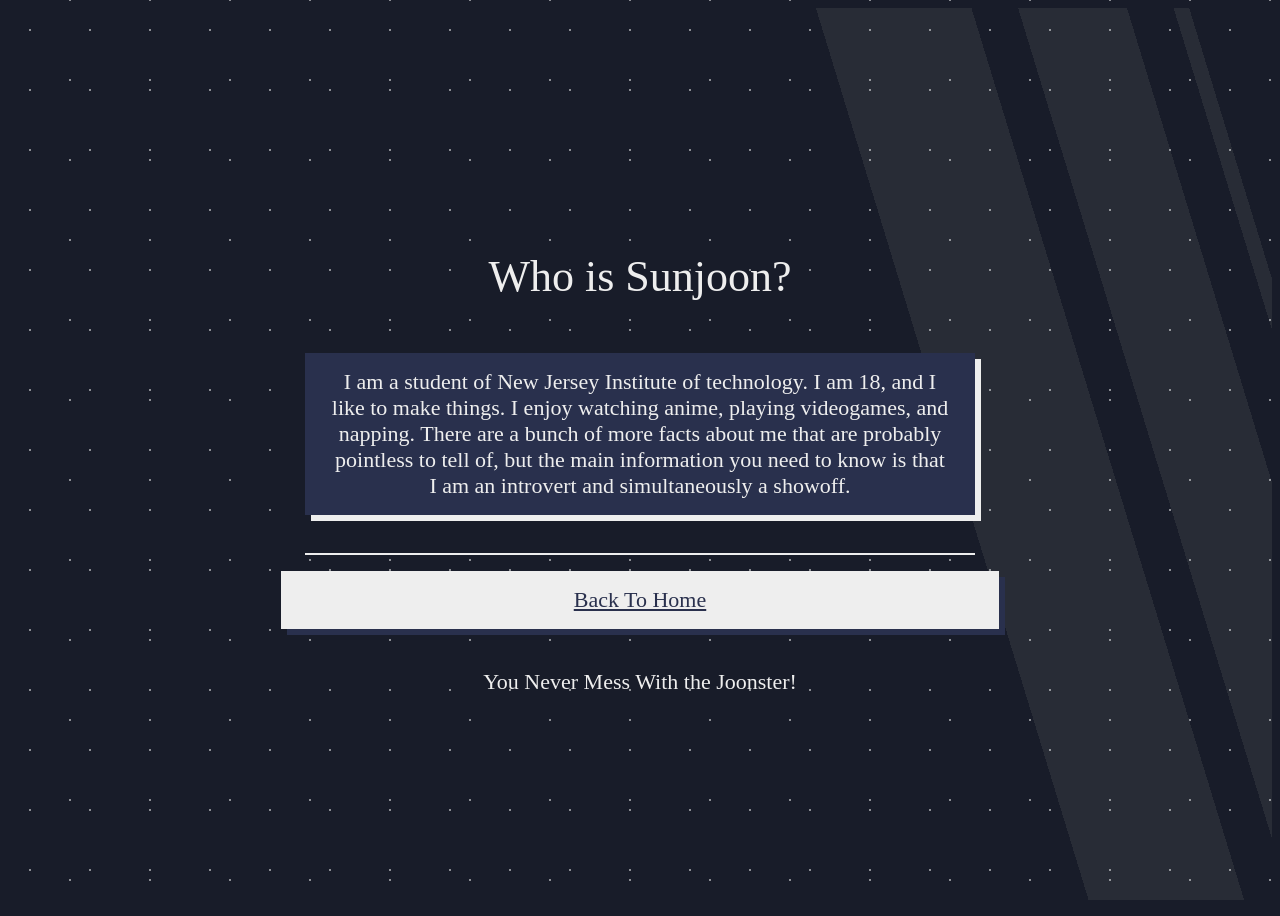
==== About_Sunjoon.html @ 95dc35d8 "Initial commit" ====
<!doctype html>
<html lang="en">
<head>
 <link rel="stylesheet" href="stylemode.css" />
  <meta charset="utf-8" />
  <meta name="viewport" content="width=device-width, initial-scale=1" />
  <title>About Sunjoon</title>
</head>
<main>

    <h1>Who is Sunjoon?</h1>
    <p class = box2>I am a student of New Jersey Institute of technology. I am 18, and I like to make things. I enjoy watching anime, playing videogames, and napping. There are a bunch of more facts about me that are probably pointless to tell of, but the main information you need to know is that I am an introvert and simultaneously a showoff. </p>
    
    
</main>
<hr>
<a href= "Padilla_Webpage.html" class ="box3">Back To Home</a>
<div class ="spacer"></div>
<footer>You Never Mess With the Joonster!</footer>
</html>
---- stylemode.css ----
body::before {
    content: "";
    position: fixed;
    background-attachment: fixed;
    background-size: cover;
    background-repeat: repeat;
    top: 0;
    left: 0;
    width: 300%;
    height: 300%;
    background-image:
      radial-gradient(white 0.8px, transparent 0.8px),
      radial-gradient(white 0.8px, transparent 0.8px);
    background-size: 60px 60px, 80px 80px;
    background-position: 0 0, 30px 40px;
    opacity: 0.5;
    z-index: -5;
    animation: starTwinkle1 6s ease-in-out infinite alternate;
  }
  

  body::after {
    content: "";
    position: absolute;
    inset: 0;
    background-attachment: fixed;
    background-size: cover;
    background-repeat: repeat;
    width: 100%;
    height: 100%;
    /* two angled band sets: 73deg (multiple narrow bands) + 30deg (wide band) */
    background-image:
      linear-gradient(
        73deg,
        transparent 0%,
        transparent 70%,
        #282c36 70%,
        #282c36 80%,
        transparent 80%,
        transparent 83%,
        #282c36 83%,
        #282c36 90%,
        transparent 90%,
        transparent 93%,
        #282c36 93%,
        #282c36 94%,
        transparent 94%,
        transparent 100%
      );
  filter: blur(0px);
  opacity: 1;
  z-index: -6;
  pointer-events: none;
} 

.angle {
  position: absolute;
  width: 100%;
  height: 100%;
  pointer-events: none;
  z-index: -6;
  opacity: 1;

  background-image: linear-gradient(
    176deg,
    transparent 0px,
    transparent 500px,
    #272b3dff 500px,
    #272b3dff 800px,
    transparent 800px,
    transparent 1000px

  );
  background-position-y: -300px;
  background-repeat: no-repeat;
}
.angle2,
.angle3 {
  position: absolute;
  top: 0;
  left: 50%;                /* anchor to center */
  transform: translateX(-50%); /* center horizontally */
  width: 300%;
  height: 100%;
  pointer-events: none;
  opacity: 1;
  background-repeat: no-repeat;
  z-index: -6;
}

/* Angle2 specific gradient */
.angle2 {
  background-image: linear-gradient(
    170deg,
    transparent 0px,
    transparent 1000px,
    #282c36 1000px,
    #282c36 1200px,
    transparent 1200px,
    transparent 1225px,
    #282c36 1225px,
    #282c36 1275px,
    transparent 1275px,
    transparent 1600px
  );
  background-position: center 0;
}

/* Angle3 specific gradient */
.angle3 {
  z-index: -7;  /* keep behind angle2 */
  background-image: linear-gradient(
    3deg,
    transparent 0px,
    transparent 500px,
    #272b3dff 500px,
    #272b3dff 1000px,
    transparent 1000px,
    transparent 2000px
  );
  background-position: center 870px;
}

.star-layer2 {
  position: fixed;
  top: 0;
  left: 0;
  width: 200%;
  height: 200%;
  background-repeat: repeat;
  background-attachment: fixed;
  pointer-events: none;
}

/* Star layer 1 (smaller, brighter stars) */
.star-layer {
  background-image:
    radial-gradient(white 1px, transparent 1px),
    radial-gradient(white 1px, transparent 1px);
  background-size: 60px 60px, 80px 80px;
  background-position: 0 0, 30px 40px;
  opacity: 0.45;
  z-index: -5;
}

/* Star layer 2 (larger, dimmer stars) */
.star-layer2 {
  background-image:
    radial-gradient(white 1.5px, transparent 1.5px),
    radial-gradient(white 1.5px, transparent 1.5px);
  background-size: 120px 120px, 150px 150px;
  background-position: 40px 60px, 80px 100px;
  opacity: 0.25;
  z-index: -4;
}

 h1, h2, h3, h4, h5, h6, h7
{
font-weight: normal;
font-family: 'merriweather';
}
  
  /* === Animations === */
  @keyframes starTwinkle1 {
    0%, 100% { opacity: 0.45; }
    50% { opacity: 0.3; }
  }
  @keyframes starTwinkle2 {
    0%, 100% { opacity: 0.4; }
    50% { opacity: 0.25; }
  }
  @keyframes starDrift {
    0% { transform: translateY(0) rotate(0deg); }
    100% { transform: translateY(-50px) rotate(2deg); }
  }
  

body {
    background: #181c29;
    color: #eeeeee;
    font-family: 'Spectral';font-size: 22px;
    text-align: center;
    position: relative;
    overflow-x: hidden;
    justify-items: center;
    justify-content: center;
    display: flex;
    flex-direction: column;
    align-items: center;
    min-height: 100vh;
}

main {
    width: 100%;
    max-width: 100%;
    display: flex;
    flex-direction: column;
    align-items: center;
    padding: 0 1rem;
    box-sizing: border-box;
}

.angle,
.star-layer,
.star-layer2 {
  background-position: center;
}


img {
    box-shadow: 6px 6px #29304d;
}

hr {
    border: 0;       
    height: 2px;             
    background-color: #eeeeee; 
    margin: 16px 0;
    width: 100%;
    max-width: 670px;
}
.clockwise {
    display: inline-block; /* Essential for applying transform to inline elements */
    transform: rotate(8deg); /* Rotates the text 45 degrees clockwise */
    padding: 10px;
    
}

.countercw {
    display: inline-block; /* Essential for applying transform to inline elements */
    transform: rotate(-8deg); /* Rotates the text 45 degrees clockwise */
    padding: 10px;
}


.box1 {
    background-color: #eeeeee;
    box-shadow: 6px 6px #29304d;
    color: #29304d;
    padding: 1rem 1.5rem;
    position: relative;
    z-index: 1;
    margin-left: auto;
    margin-right: auto;
    width: 100%;
    max-width: 670px;
    
}
.box2 {
    justify-content: center;
    background-color: #29304d;
    box-shadow: 6px 6px #eeeeee;
    color: #eeeeee;
    padding: 1rem 1.5rem;
    position:relative;
    width: 100%;
    max-width: 670px;
    box-sizing: border-box;
    z-index: 1;
}

.box3 {
  background-color: #eeeeee;
  box-shadow: 6px 6px #29304d;
  color: #29304d;
  padding: 1rem 1.5rem;
  position: relative;
  z-index: 1;
  margin-left: auto;
  margin-right: auto;
  width: 100%;
  max-width: 670px;
  transition: transform 0.2s, box-shadow 0.2s, background-color 0.2s, color 0.2s;
}

.box3:hover {
  transform: scale(1.05);
  box-shadow: 6px 6px #eeeeee;
  background-color: #29304d;
  color: #eeeeee;
}
/* new: scope the row layout so the image and box1 sit on one line */
.row {
    display: flex;
    align-items: center;
    justify-content: center;
    gap: 12px;
    flex-wrap: wrap;
    width: 100%;
    max-width: 100%;
}
.grid-section {
  text-align: center;
  justify-content: center;
  justify-items: center;
}

.spacer {
  height: 40px; /* change as needed */
}
.grid {
  display: grid;
  grid-template-columns: repeat(2, minmax(325px, 1fr));
  gap: 40px;
  width: 100%;
  max-width: 900px;
  margin: 0 auto;
  justify-items: center;
}
.swiper {
  width: 90%;
  max-width: 500px;
  height: auto;
  margin: 0 auto;
  border-radius: 10px;
  overflow: hidden;
  box-shadow: 4px 4px #29304d;
}

.swiper img {
  transform: rotate(90);
  width: 100%;
  display: block;
  transform: rotate(90);
}

.grid-item {
  width: 100%;               /* grid cell defines width */
  aspect-ratio: 3 / 2;       /* keeps box shape proportional */
  background-color: #eeeeee;
  box-shadow: 4px 4px #29304d;
  transition: transform 0.2s, box-shadow 0.2s, background-color 0.2s, color 0.2s;
  color: #29304d;
  display: flex;
  align-items: center;
  justify-content: center;

}


.grid-item:hover {
  transform: scale(1.05);
  box-shadow: 6px 6px #eeeeee;
  background-color: #29304d;
  color: #eeeeee;
}
.title-group {
  display: flex;
  align-items: baseline;  /* keeps text aligned nicely along the bottom */
  justify-content: center;
  gap: 10px;              /* space between the words */
  flex-wrap: wrap;        /* allows wrapping if the screen is too small */
  text-align: center;
}





#introBox{
    height: 256px;
    width: 100%;
    max-width: 500px;
    box-sizing: border-box;
}

@media (max-width: 768px) {
  .grid {
    grid-template-columns: 1fr;
    gap: 30px;
  }
  
  .row {
    flex-direction: column;
  }
  
  .row img {
    max-width: 100%;
    height: auto;
  }
  
  #introBox {
    width: 100%;
    max-width: 100%;
  }
  .angle,
  .angle2,
  .angle3 {
    width: 100%
  }
}
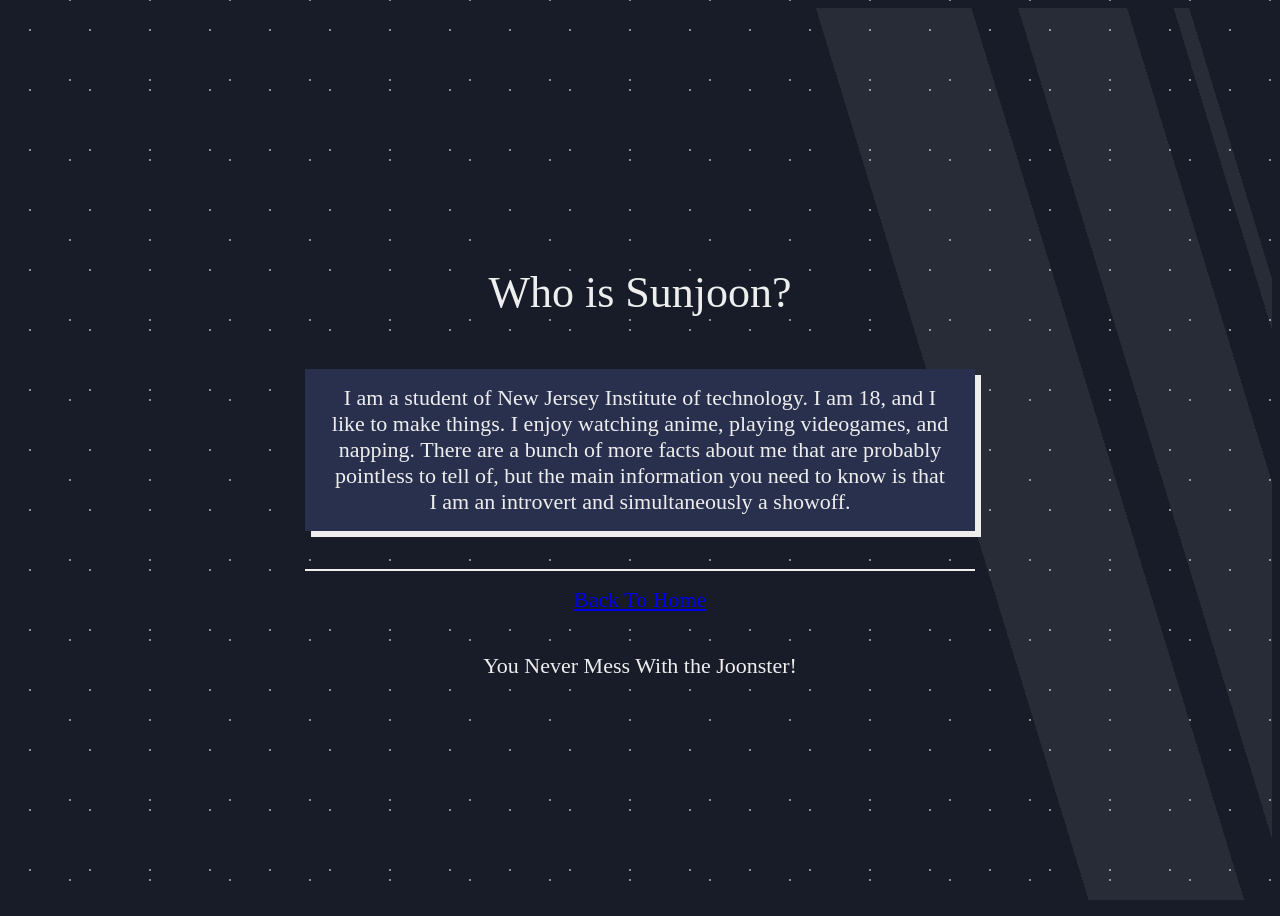
==== commit e0a96493: "Update About_Sunjoon.html" ====
--- a/About_Sunjoon.html
+++ b/About_Sunjoon.html
@@ -14,7 +14,7 @@
     
 </main>
 <hr>
-<a href= "Padilla_Webpage.html" class ="box3">Back To Home</a>
+<a href= "index.html">Back To Home</a>
 <div class ="spacer"></div>
 <footer>You Never Mess With the Joonster!</footer>
 </html>
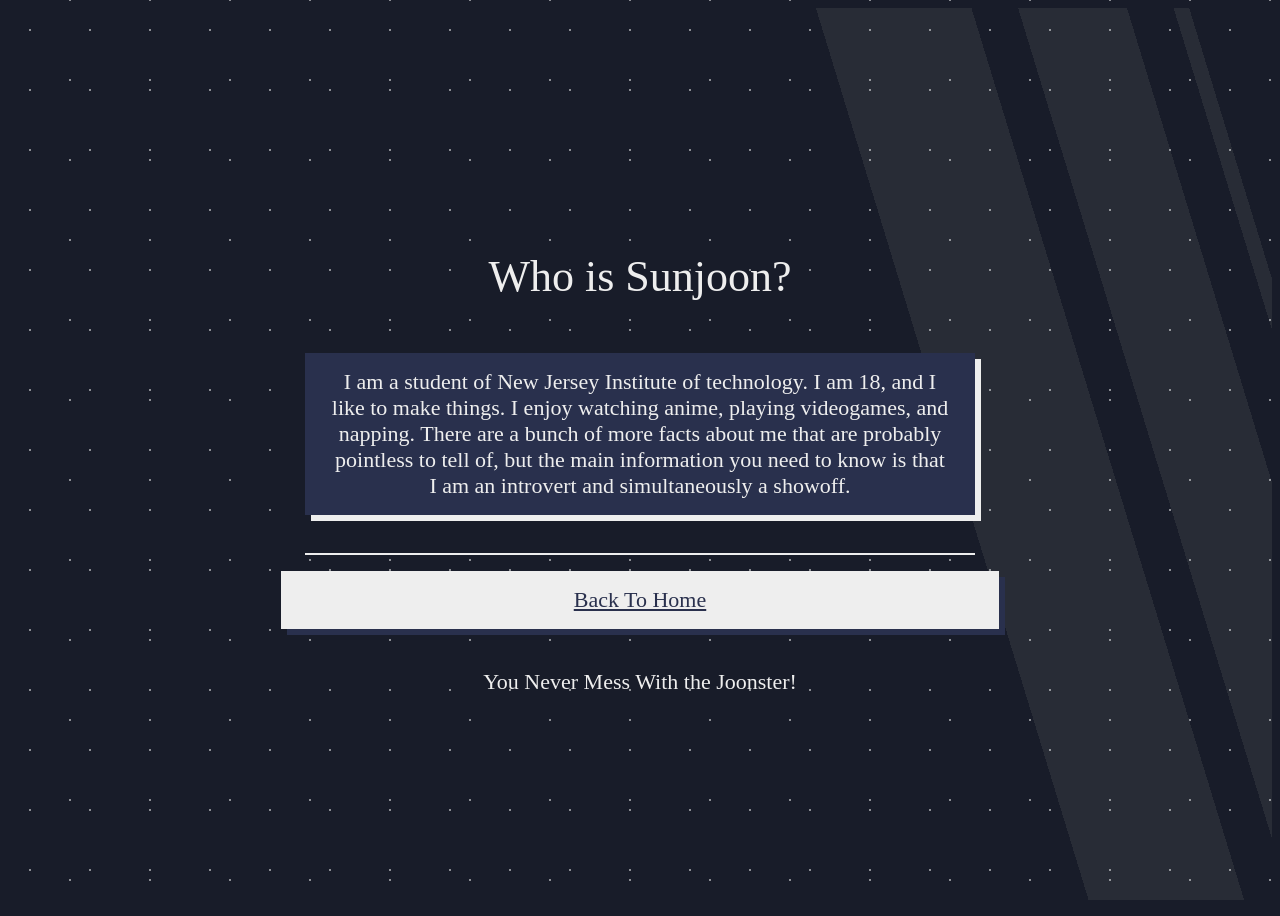
==== commit e8c359f4: "Update About_Sunjoon.html" ====
--- a/About_Sunjoon.html
+++ b/About_Sunjoon.html
@@ -14,7 +14,7 @@
     
 </main>
 <hr>
-<a href= "index.html">Back To Home</a>
+<a href= "index.html" class ="box3">Back To Home</a>
 <div class ="spacer"></div>
 <footer>You Never Mess With the Joonster!</footer>
 </html>
